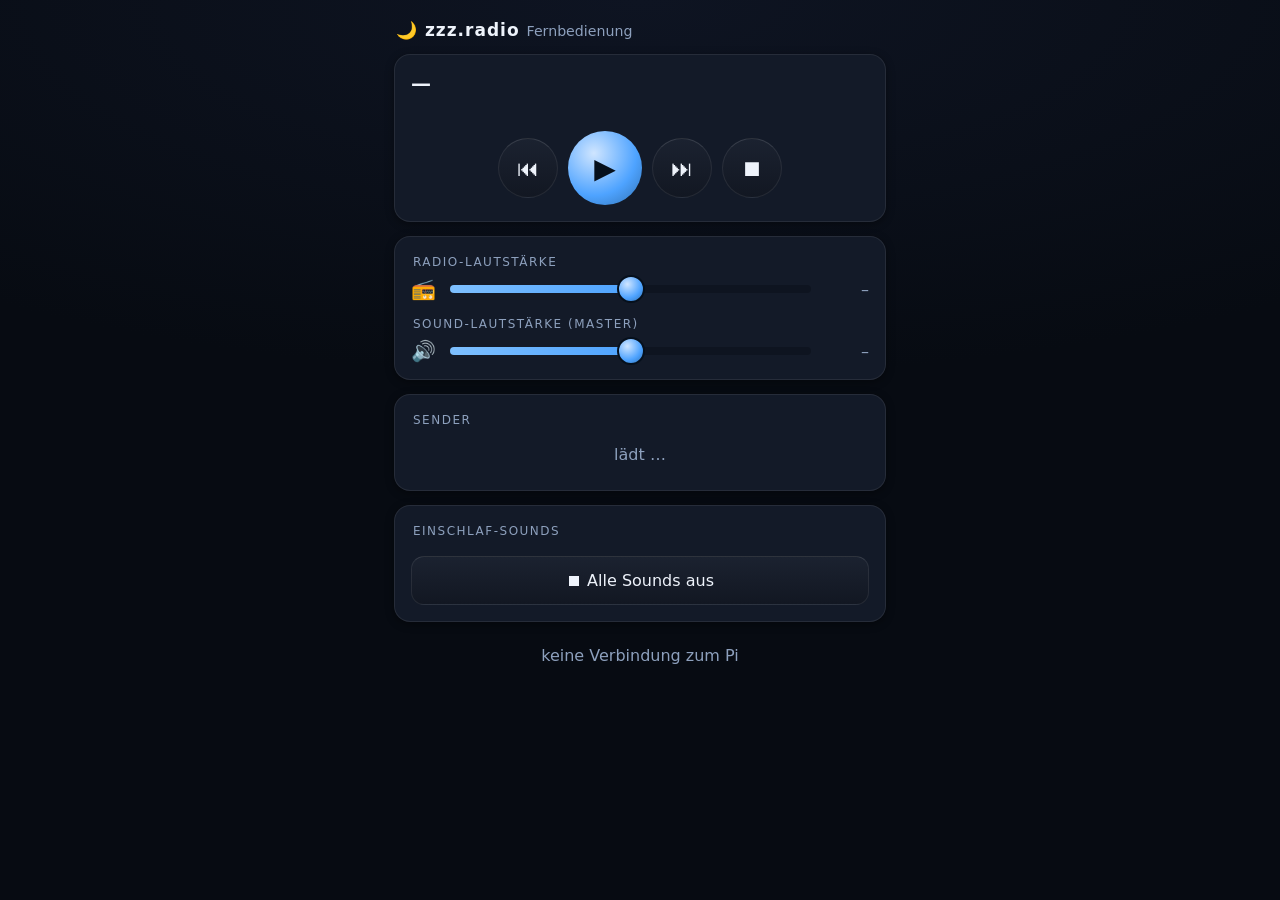
==== remote.html @ 2d1b2c81 "Web-Fernbedienung: remote.html steuert den Pi-Kiosk (Radio/Sounds/Lautstaerke) ueber Befehls-Vermitt" ====
<!DOCTYPE html>
<html lang="de">
<head>
  <meta charset="UTF-8" />
  <meta name="viewport" content="width=device-width, initial-scale=1.0, maximum-scale=1.0, user-scalable=no" />
  <meta name="google" content="notranslate" />
  <title>zzz.radio — Fernbedienung</title>
  <style>
    :root { --accent:#4ea3ff; --bg:#070b12; --card:#131a28; --line:rgba(255,255,255,.08); --dim:#8da0bd; }
    * { box-sizing:border-box; -webkit-tap-highlight-color:transparent; }
    body { margin:0; background:radial-gradient(120% 60% at 50% 0%, #0e1422, var(--bg) 70%);
      color:#eef3fb; font-family:system-ui,-apple-system,"Segoe UI",Roboto,sans-serif;
      max-width:520px; margin:0 auto; padding:14px 14px 40px; min-height:100vh; }
    h1 { font-size:17px; letter-spacing:1px; margin:6px 2px 14px; font-weight:700; }
    h1 small { color:var(--dim); font-weight:400; letter-spacing:0; }
    .card { background:var(--card); border:1px solid var(--line); border-radius:16px; padding:16px; margin-bottom:14px;
      box-shadow:0 2px 8px rgba(0,0,0,.4); }
    .np-name { font-size:20px; font-weight:700; }
    .np-title { color:var(--dim); font-size:14px; margin-top:4px; min-height:18px; }
    .row { display:flex; gap:10px; align-items:center; }
    .row.controls { justify-content:center; margin-top:14px; }
    button { font:inherit; color:#eef3fb; background:linear-gradient(180deg,#1b2230,#121722);
      border:1px solid var(--line); border-top-color:rgba(255,255,255,.12); border-radius:13px;
      padding:14px; cursor:pointer; transition:transform .12s; }
    button:active { transform:scale(.93); }
    .ctrl { width:60px; height:60px; font-size:22px; border-radius:50%; padding:0; }
    .ctrl.big { width:74px; height:74px; font-size:28px;
      background:radial-gradient(circle at 35% 30%,#cfe5ff,var(--accent) 60%,#2f6fb0); border:none; color:#06101c; }
    .lab { font-size:12px; letter-spacing:1.5px; text-transform:uppercase; color:var(--dim); margin:2px 2px 8px; }
    input[type=range] { -webkit-appearance:none; appearance:none; width:100%; height:8px; border-radius:8px; outline:none;
      background:linear-gradient(90deg,#7ec0ff,var(--accent)) left/var(--fill,50%) 100% no-repeat,#0e1420; }
    input[type=range]::-webkit-slider-thumb { -webkit-appearance:none; width:28px; height:28px; border-radius:50%;
      background:radial-gradient(circle at 35% 30%,#cfe5ff,var(--accent) 60%,#2f6fb0); border:2px solid #06101c; }
    .vol-row { display:flex; align-items:center; gap:12px; }
    .vol-row .ico { font-size:20px; } .vol-row .pct { min-width:44px; text-align:right; color:var(--dim); font-variant-numeric:tabular-nums; }
    .st { display:flex; align-items:center; gap:10px; padding:13px 12px; border-radius:12px; border:1px solid var(--line);
      background:#0f1622; margin-bottom:8px; }
    .st.on { background:linear-gradient(180deg,#20406e,#16263f); border-color:rgba(78,163,255,.4); }
    .st .nm { flex:1; font-weight:600; }
    .st .fav { color:#f0c862; }
    .grid { display:grid; grid-template-columns:repeat(3,1fr); gap:9px; }
    .snd { display:flex; flex-direction:column; align-items:center; gap:5px; padding:13px 6px; font-size:12px; line-height:1.2; text-align:center; }
    .snd .em { font-size:24px; } .snd.on { background:linear-gradient(180deg,#20406e,#16263f); border-color:rgba(78,163,255,.4); }
    .muted { color:var(--dim); text-align:center; padding:10px; }
    .full { width:100%; }
  </style>
</head>
<body>
  <h1>🌙 zzz.radio <small>Fernbedienung</small></h1>

  <div class="card" id="npCard">
    <div class="np-name" id="npName">—</div>
    <div class="np-title" id="npTitle"></div>
    <div class="row controls">
      <button class="ctrl" onclick="cmd('radio.prev')" title="Vorheriger">⏮</button>
      <button class="ctrl big" id="playBtn" onclick="cmd('radio.toggle')">▶</button>
      <button class="ctrl" onclick="cmd('radio.next')" title="Nächster">⏭</button>
      <button class="ctrl" onclick="cmd('radio.stop')" title="Stop">⏹</button>
    </div>
  </div>

  <div class="card">
    <div class="lab">Radio-Lautstärke</div>
    <div class="vol-row"><span class="ico">📻</span>
      <input type="range" min="0" max="100" id="radioVol" oninput="paint(this);" onchange="cmd('radio.vol',{value:+this.value})">
      <span class="pct" id="radioVolPct">–</span></div>
    <div class="lab" style="margin-top:16px">Sound-Lautstärke (Master)</div>
    <div class="vol-row"><span class="ico">🔊</span>
      <input type="range" min="0" max="100" id="masterVol" oninput="paint(this);" onchange="cmd('master.vol',{value:+this.value})">
      <span class="pct" id="masterVolPct">–</span></div>
  </div>

  <div class="card">
    <div class="lab">Sender</div>
    <div id="stations"><div class="muted">lädt …</div></div>
  </div>

  <div class="card">
    <div class="lab">Einschlaf-Sounds</div>
    <div class="grid" id="sounds"></div>
    <button class="full" style="margin-top:10px" onclick="cmd('sounds.off')">⏹ Alle Sounds aus</button>
  </div>

  <div class="muted" id="conn">verbinde …</div>

  <script>
    function paint(el){ el.style.setProperty('--fill', el.value + '%'); }
    function cmd(c, args){
      fetch('/api/remote/cmd', { method:'POST', headers:{'Content-Type':'application/json'},
        body: JSON.stringify({ cmd:c, args:args||{} }) }).then(poll).catch(function(){});
    }
    var dragging = null;
    document.querySelectorAll('input[type=range]').forEach(function(s){
      s.addEventListener('pointerdown', function(){ dragging = s.id; });
      s.addEventListener('pointerup',   function(){ setTimeout(function(){ dragging = null; }, 600); });
    });

    function render(st){
      document.getElementById('conn').textContent = 'verbunden ✓';
      var r = st.radio || {};
      document.getElementById('npName').textContent = r.station || 'Kein Sender';
      document.getElementById('npTitle').textContent = r.title || '';
      document.getElementById('playBtn').textContent = r.playing ? '⏸' : '▶';
      if (dragging !== 'radioVol') { var rv=document.getElementById('radioVol'); rv.value=r.vol||0; paint(rv); document.getElementById('radioVolPct').textContent=(r.vol||0)+' %'; }
      if (dragging !== 'masterVol') { var mv=document.getElementById('masterVol'); mv.value=st.master||0; paint(mv); document.getElementById('masterVolPct').textContent=(st.master||0)+' %'; }

      var sc = document.getElementById('stations');
      if (!st.stations || !st.stations.length) { sc.innerHTML = '<div class="muted">Keine Sender gespeichert.</div>'; }
      else { sc.innerHTML=''; st.stations.forEach(function(s){
        var d=document.createElement('div'); d.className='st'+((r.index===s.i&&r.playing)?' on':'');
        d.innerHTML='<span>📻</span><span class="nm"></span>'+(s.fav?'<span class="fav">★</span>':'');
        d.querySelector('.nm').textContent=s.name;
        d.onclick=function(){ cmd('radio.play',{index:s.i}); };
        sc.appendChild(d);
      }); }

      var gc = document.getElementById('sounds'); gc.innerHTML='';
      (st.sounds||[]).forEach(function(s){
        var b=document.createElement('button'); b.className='snd'+(s.on?' on':'');
        b.innerHTML='<span class="em">'+(s.emoji||'🎵')+'</span><span></span>';
        b.querySelector('span:last-child').textContent=s.name;
        b.onclick=function(){ cmd('sound.toggle',{id:s.id}); };
        gc.appendChild(b);
      });
    }
    function poll(){
      fetch('/api/remote/state').then(function(r){return r.json();}).then(function(d){
        if (d && d.state && Object.keys(d.state).length) render(d.state);
        else document.getElementById('conn').textContent='Kiosk meldet sich noch nicht … (läuft die App auf dem Pi?)';
      }).catch(function(){ document.getElementById('conn').textContent='keine Verbindung zum Pi'; });
    }
    setInterval(poll, 1500); poll();
  </script>
</body>
</html>
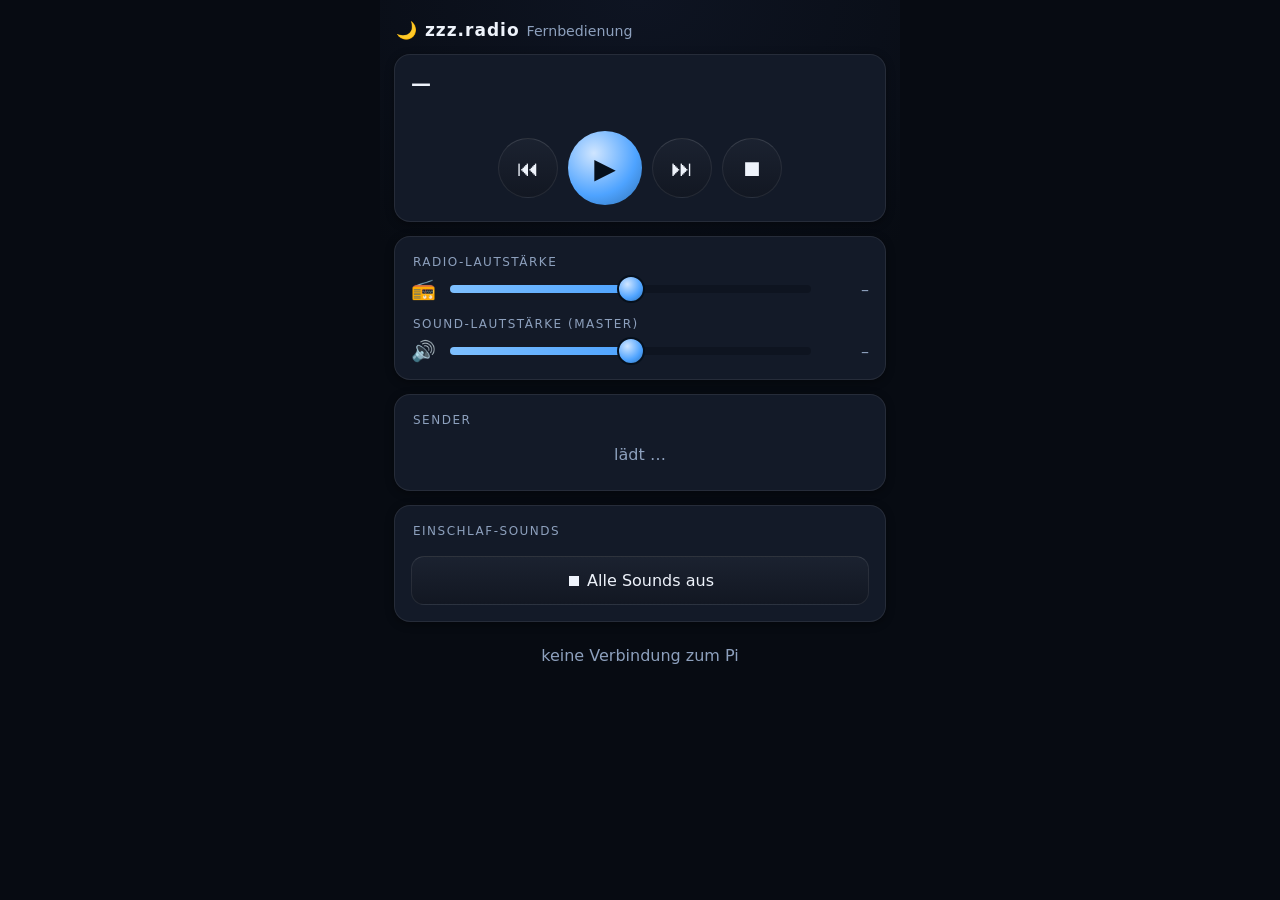
==== commit 2c60040c: "Fernbedienung fuer iPhone optimieren: Safe-Area (Notch/Home-Indikator), iOS-Web-App-Modus (Home-Bild" ====
--- a/remote.html
+++ b/remote.html
@@ -2,15 +2,31 @@
 <html lang="de">
 <head>
   <meta charset="UTF-8" />
-  <meta name="viewport" content="width=device-width, initial-scale=1.0, maximum-scale=1.0, user-scalable=no" />
+  <meta name="viewport" content="width=device-width, initial-scale=1.0, maximum-scale=1.0, user-scalable=no, viewport-fit=cover" />
   <meta name="google" content="notranslate" />
+  <meta name="theme-color" content="#070b12" />
+  <meta name="format-detection" content="telephone=no" />
+  <!-- iOS: als Vollbild-Web-App (Zum Home-Bildschirm) -->
+  <meta name="apple-mobile-web-app-capable" content="yes" />
+  <meta name="mobile-web-app-capable" content="yes" />
+  <meta name="apple-mobile-web-app-status-bar-style" content="black-translucent" />
+  <meta name="apple-mobile-web-app-title" content="zzz.radio" />
+  <link rel="apple-touch-icon" href="data:image/svg+xml,%3Csvg xmlns='http://www.w3.org/2000/svg' width='180' height='180'%3E%3Crect width='180' height='180' rx='40' fill='%23070b12'/%3E%3Ctext x='50%25' y='54%25' font-size='110' text-anchor='middle' dominant-baseline='central'%3E%F0%9F%8C%99%3C/text%3E%3C/svg%3E" />
   <title>zzz.radio — Fernbedienung</title>
   <style>
     :root { --accent:#4ea3ff; --bg:#070b12; --card:#131a28; --line:rgba(255,255,255,.08); --dim:#8da0bd; }
-    * { box-sizing:border-box; -webkit-tap-highlight-color:transparent; }
-    body { margin:0; background:radial-gradient(120% 60% at 50% 0%, #0e1422, var(--bg) 70%);
-      color:#eef3fb; font-family:system-ui,-apple-system,"Segoe UI",Roboto,sans-serif;
-      max-width:520px; margin:0 auto; padding:14px 14px 40px; min-height:100vh; }
+    * { box-sizing:border-box; -webkit-tap-highlight-color:transparent;
+      -webkit-touch-callout:none; -webkit-user-select:none; user-select:none; }
+    html { -webkit-text-size-adjust:100%; background:var(--bg);
+      min-height:100vh; min-height:-webkit-fill-available; }
+    body { margin:0 auto; max-width:520px;
+      background:radial-gradient(120% 60% at 50% 0%, #0e1422, var(--bg) 70%);
+      color:#eef3fb; font-family:-apple-system,system-ui,"Segoe UI",Roboto,sans-serif;
+      min-height:100vh; min-height:100dvh; min-height:-webkit-fill-available;
+      overscroll-behavior-y:contain; touch-action:manipulation;
+      /* Safe-Area: Inhalt nicht unter Notch/Dynamic Island/Home-Indikator */
+      padding:calc(14px + env(safe-area-inset-top)) calc(14px + env(safe-area-inset-right))
+              calc(40px + env(safe-area-inset-bottom)) calc(14px + env(safe-area-inset-left)); }
     h1 { font-size:17px; letter-spacing:1px; margin:6px 2px 14px; font-weight:700; }
     h1 small { color:var(--dim); font-weight:400; letter-spacing:0; }
     .card { background:var(--card); border:1px solid var(--line); border-radius:16px; padding:16px; margin-bottom:14px;
@@ -19,7 +35,8 @@
     .np-title { color:var(--dim); font-size:14px; margin-top:4px; min-height:18px; }
     .row { display:flex; gap:10px; align-items:center; }
     .row.controls { justify-content:center; margin-top:14px; }
-    button { font:inherit; color:#eef3fb; background:linear-gradient(180deg,#1b2230,#121722);
+    button { -webkit-appearance:none; appearance:none; font:inherit; color:#eef3fb;
+      background:linear-gradient(180deg,#1b2230,#121722); touch-action:manipulation;
       border:1px solid var(--line); border-top-color:rgba(255,255,255,.12); border-radius:13px;
       padding:14px; cursor:pointer; transition:transform .12s; }
     button:active { transform:scale(.93); }
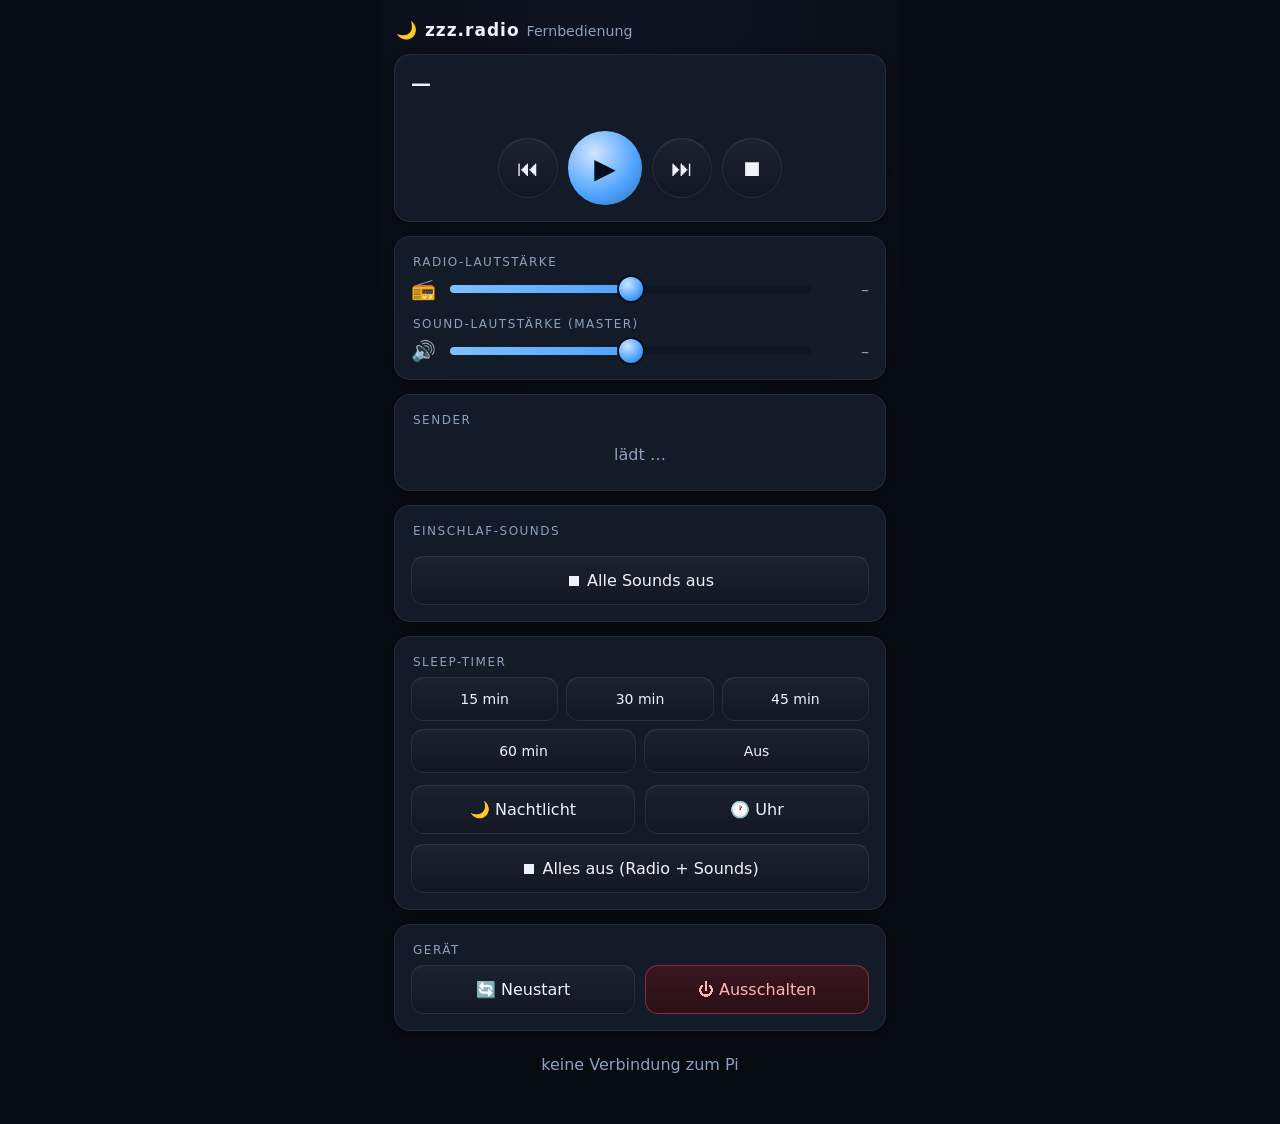
==== commit c1140047: "Fernbedienung: mehr Tasten - Sleep-Timer mit Ausblenden, Nachtlicht, Uhr/Screensaver, Alles aus, Pi " ====
--- a/remote.html
+++ b/remote.html
@@ -60,6 +60,13 @@
     .snd .em { font-size:24px; } .snd.on { background:linear-gradient(180deg,#20406e,#16263f); border-color:rgba(78,163,255,.4); }
     .muted { color:var(--dim); text-align:center; padding:10px; }
     .full { width:100%; }
+    .chips { display:flex; gap:8px; flex-wrap:wrap; }
+    .chips button { flex:1 1 28%; padding:13px 6px; font-size:14px; }
+    .chips button.on { background:linear-gradient(180deg,#20406e,#16263f); border-color:rgba(78,163,255,.5); color:#cfe5ff; }
+    .row2 { display:flex; gap:10px; } .row2 button { flex:1; }
+    button.on { background:linear-gradient(180deg,#20406e,#16263f); border-color:rgba(78,163,255,.5); color:#cfe5ff; }
+    .danger { background:linear-gradient(180deg,#3a1620,#2a0f16); border-color:rgba(255,90,90,.4); color:#ffb4b4; }
+    .lab .run { color:var(--accent); text-transform:none; letter-spacing:0; }
   </style>
 </head>
 <body>
@@ -98,6 +105,30 @@
     <button class="full" style="margin-top:10px" onclick="cmd('sounds.off')">⏹ Alle Sounds aus</button>
   </div>
 
+  <div class="card">
+    <div class="lab">Sleep-Timer <span class="run" id="timerRun"></span></div>
+    <div class="chips" id="timerChips">
+      <button data-min="15">15 min</button>
+      <button data-min="30">30 min</button>
+      <button data-min="45">45 min</button>
+      <button data-min="60">60 min</button>
+      <button data-min="0">Aus</button>
+    </div>
+    <div class="row2" style="margin-top:12px">
+      <button id="warmBtn" onclick="cmd('warm.toggle')">🌙 Nachtlicht</button>
+      <button id="ssBtn">🕐 Uhr</button>
+    </div>
+    <button class="full" style="margin-top:10px" onclick="cmd('all.off')">⏹ Alles aus (Radio + Sounds)</button>
+  </div>
+
+  <div class="card">
+    <div class="lab">Gerät</div>
+    <div class="row2">
+      <button onclick="power('reboot')">🔄 Neustart</button>
+      <button class="danger" onclick="power('shutdown')">⏻ Ausschalten</button>
+    </div>
+  </div>
+
   <div class="muted" id="conn">verbinde …</div>
 
   <script>
@@ -111,6 +142,17 @@
       s.addEventListener('pointerdown', function(){ dragging = s.id; });
       s.addEventListener('pointerup',   function(){ setTimeout(function(){ dragging = null; }, 600); });
     });
+    document.querySelectorAll('#timerChips button').forEach(function(b){
+      b.onclick = function(){ cmd('timer.set', { minutes: +b.dataset.min }); };
+    });
+    function power(action){
+      var msg = action === 'shutdown' ? 'Den Pi wirklich ausschalten?' : 'Den Pi neu starten?';
+      if (!confirm(msg)) return;
+      fetch('/api/power', { method:'POST', headers:{'Content-Type':'application/json'}, body:JSON.stringify({ action:action }) })
+        .then(function(r){ return r.json(); })
+        .then(function(d){ document.getElementById('conn').textContent = d.ok ? 'Befehl gesendet …' : ('Nicht möglich: ' + (d.msg||'')); })
+        .catch(function(){ document.getElementById('conn').textContent = 'Befehl gesendet (Verbindung trennt sich) …'; });
+    }
 
     function render(st){
       document.getElementById('conn').textContent = 'verbunden ✓';
@@ -139,6 +181,16 @@
         b.onclick=function(){ cmd('sound.toggle',{id:s.id}); };
         gc.appendChild(b);
       });
+
+      var dev = st.device || {};
+      document.getElementById('timerRun').textContent = dev.timer ? ('läuft · ' + (dev.timerLabel||'')) : '';
+      document.querySelectorAll('#timerChips button').forEach(function(b){
+        b.classList.toggle('on', (+b.dataset.min === 0 && !dev.timer));
+      });
+      document.getElementById('warmBtn').classList.toggle('on', !!dev.warm);
+      var sb = document.getElementById('ssBtn');
+      sb.classList.toggle('on', !!dev.screensaver);
+      sb.onclick = function(){ cmd('screensaver', { on: !dev.screensaver }); };
     }
     function poll(){
       fetch('/api/remote/state').then(function(r){return r.json();}).then(function(d){
